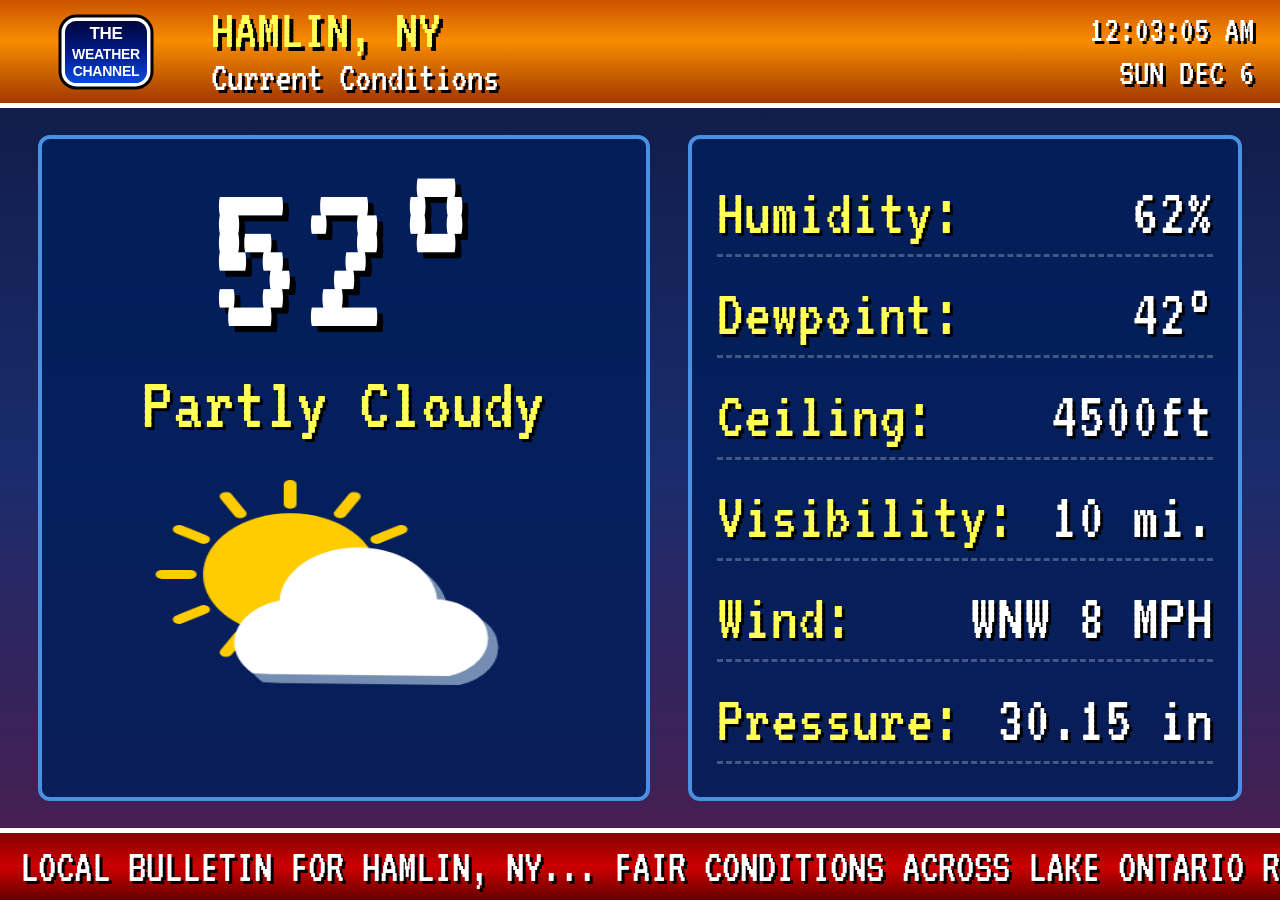
==== weather-channel-retro/index.html @ 28e31a49 "renamed weather channel page to index.html" ====
<!DOCTYPE html>
<html lang="en">
<head>
    <meta charset="UTF-8">
    <meta name="viewport" content="width=device-width, initial-scale=1.0">
    <title>The Llama Weather - 90s Weather Channel Retro Edition</title>
    <style>
        @import url('https://fonts.googleapis.com/css2?family=VT323&family=Share+Tech+Mono&display=swap');

        * {
            box-sizing: border-box;
            margin: 0;
            padding: 0;
            user-select: none;
        }

        body {
            background-color: #050505;
            color: #ffffff;
            font-family: 'Share Tech Mono', monospace;
            display: flex;
            flex-direction: column;
            justify-content: center;
            align-items: center;
            width: 100vw;
            height: 100vh;
            overflow: hidden;
        }

        /* Clean Full-Screen Display Container (CRT Scanlines Removed) */
        .crt-container {
            position: relative;
            width: 100vw;
            height: 100vh;
            background: linear-gradient(to bottom, #111, #000);
            border: none;
            border-radius: 0;
            overflow: hidden;
        }

        /* Screen Glass Base Styling */
        .crt-screen {
            width: 100%;
            height: 100%;
            display: flex;
            flex-direction: column;
            position: relative;
            background: #000428;
        }

        /* Header (Scaled Sizes for Full Screen) */
        .header {
            height: 12vh;
            min-height: 90px;
            background: linear-gradient(to bottom, #ca5400, #f88c00 40%, #a23800);
            border-bottom: 5px solid #fff;
            display: flex;
            align-items: center;
            justify-content: space-between;
            padding: 0 2vw;
            position: relative;
            z-index: 10;
        }

        /* Weather Star / Llama Logo Box (Clickable) */
        .logo-box {
            background: transparent;
            display: flex;
            align-items: center;
            justify-content: center;
            min-width: 150px;
            height: 90%;
            cursor: pointer;
            transition: transform 0.1s ease;
        }

        .logo-box:hover {
            transform: scale(1.03);
        }

        .logo-svg {
            width: 160px;
            height: 80px;
            max-height: 100%;
        }

        .header-title-box {
            display: flex;
            flex-direction: column;
            margin-left: 2vw;
            flex-grow: 1;
        }

        .location-name {
            font-family: 'VT323', monospace;
            font-size: clamp(38px, 4.5vw, 65px);
            color: #ffff55;
            text-shadow: 4px 4px #000;
            line-height: 0.9;
        }

        .page-title {
            font-family: 'VT323', monospace;
            font-size: clamp(28px, 3.2vw, 48px);
            color: #ffffff;
            text-shadow: 3px 3px #000;
        }

        .header-clock {
            text-align: right;
            font-family: 'VT323', monospace;
            font-size: clamp(26px, 3vw, 42px);
            color: #ffffff;
            text-shadow: 3px 3px #000;
            line-height: 1.1;
        }

        /* Pop-up City Search Bar (Triggered by Logo Click) */
        .location-popover {
            position: absolute;
            top: 85px;
            left: 15px;
            background: #111d4a;
            border: 3px solid #ffcc00;
            border-radius: 8px;
            padding: 10px 15px;
            display: flex;
            gap: 10px;
            z-index: 200;
            box-shadow: 0 8px 20px rgba(0,0,0,0.8);
            transform: translateY(-150%);
            opacity: 0;
            transition: transform 0.3s ease, opacity 0.3s ease;
            pointer-events: none;
        }

        .location-popover.open {
            transform: translateY(0);
            opacity: 1;
            pointer-events: auto;
        }

        .location-popover input {
            padding: 6px 12px;
            font-family: 'Share Tech Mono', monospace;
            font-size: 16px;
            background: #000;
            color: #fff;
            border: 1px solid #555;
            border-radius: 4px;
            width: 200px;
        }

        .location-popover button {
            padding: 6px 12px;
            font-family: 'Share Tech Mono', monospace;
            font-size: 14px;
            background: #2a4d8c;
            color: #fff;
            border: 1px solid #fff;
            border-radius: 4px;
            cursor: pointer;
        }

        .location-popover button:hover {
            background: #3b66b3;
        }

        /* Main Screen Body Dynamic Display Area */
        .main-display {
            flex-grow: 1;
            position: relative;
            background: linear-gradient(to bottom, #111d4a 0%, #1a2c6d 50%, #461f52 100%);
            display: flex;
            overflow: hidden;
        }

        .display-page {
            position: absolute;
            top: 0; left: 0; right: 0; bottom: 0;
            opacity: 0;
            transition: opacity 0.4s ease-in-out;
            display: flex;
            flex-direction: column;
            padding: 3vh 3vw;
            pointer-events: none;
        }

        .display-page.active {
            opacity: 1;
            pointer-events: auto;
        }

        /* --- PAGE 1: Today's Summary (50% Enlarged Fonts) --- */
        .summary-container {
            display: flex;
            gap: 3vw;
            height: 100%;
        }

        .summary-left {
            flex: 1;
            background: rgba(0, 30, 90, 0.85);
            border: 4px solid #4a90e2;
            border-radius: 12px;
            padding: 20px;
            display: flex;
            flex-direction: column;
            align-items: center;
            justify-content: center;
        }

        .temp-large {
            font-family: 'VT323', monospace;
            font-size: clamp(150px, 18vw, 270px);
            color: #ffffff;
            text-shadow: 6px 6px #000;
            line-height: 0.85;
        }

        .condition-text {
            font-family: 'VT323', monospace;
            font-size: clamp(54px, 6vw, 84px);
            color: #ffff55;
            text-shadow: 3px 3px #000;
            margin: 10px 0;
            text-align: center;
        }

        .summary-right {
            flex: 1.2;
            background: rgba(0, 30, 90, 0.85);
            border: 4px solid #4a90e2;
            border-radius: 12px;
            padding: 25px;
            display: flex;
            flex-direction: column;
            justify-content: space-around;
        }

        .obs-row {
            display: flex;
            justify-content: space-between;
            font-family: 'VT323', monospace;
            font-size: clamp(45px, 5.2vw, 75px);
            border-bottom: 3px dashed rgba(255,255,255,0.25);
            padding: 8px 0;
        }

        .obs-label { color: #ffff55; text-shadow: 3px 3px #000; }
        .obs-val { color: #ffffff; text-shadow: 3px 3px #000; }

        /* --- PAGE 2: 3-Day Forecast --- */
        .forecast-grid {
            display: grid;
            grid-template-columns: repeat(3, 1fr);
            gap: 2vw;
            height: 100%;
        }

        .forecast-card {
            background: linear-gradient(to bottom, #102a71, #1b4fb3);
            border: 4px solid #5a99ff;
            border-radius: 10px;
            padding: 20px 15px;
            display: flex;
            flex-direction: column;
            align-items: center;
            justify-content: space-between;
            box-shadow: 6px 6px 0px #000;
        }

        .forecast-day {
            font-family: 'VT323', monospace;
            font-size: clamp(40px, 4.5vw, 65px);
            color: #ffff55;
            text-shadow: 3px 3px #000;
        }

        .forecast-cond {
            font-family: 'VT323', monospace;
            font-size: clamp(28px, 3vw, 44px);
            color: #ffffff;
            text-shadow: 3px 3px #000;
            text-align: center;
            min-height: 60px;
            display: flex;
            align-items: center;
        }

        .forecast-hi-lo {
            display: flex;
            gap: 2vw;
            font-family: 'VT323', monospace;
            font-size: clamp(34px, 3.8vw, 56px);
            text-shadow: 3px 3px #000;
        }

        .lo-val { color: #55ffff; }
        .hi-val { color: #ff5555; }

        /* --- PAGE 3: Regional Temps List --- */
        .regional-table {
            width: 100%;
            height: 100%;
            background: rgba(10, 25, 70, 0.9);
            border: 4px solid #3c70d3;
            border-radius: 10px;
            padding: 20px;
            display: flex;
            flex-direction: column;
        }

        .table-header {
            display: grid;
            grid-template-columns: 2.2fr 1.8fr 1fr;
            font-family: 'VT323', monospace;
            font-size: clamp(38px, 4.5vw, 62px);
            color: #55ffff;
            border-bottom: 4px solid #3c70d3;
            padding-bottom: 8px;
            margin-bottom: 12px;
        }

        .table-header span:last-child {
            text-align: right;
        }

        .table-row {
            display: grid;
            grid-template-columns: 2.2fr 1.8fr 1fr;
            font-family: 'VT323', monospace;
            font-size: clamp(36px, 4.1vw, 55px);
            color: #ffffff;
            padding: 8px 0;
            border-bottom: 1px solid rgba(255,255,255,0.15);
            align-items: center;
        }

        .table-row span:last-child {
            text-align: right;
        }

        .table-row:nth-child(even) {
            background: rgba(255, 255, 255, 0.05);
        }

        /* --- PAGE 4: Sun & Moon Almanac --- */
        .almanac-container {
            display: flex;
            flex-direction: column;
            gap: 3vh;
            height: 100%;
        }

        .sun-box {
            background: rgba(0, 30, 80, 0.85);
            border: 4px solid #4a90e2;
            border-radius: 10px;
            padding: 20px;
            display: grid;
            grid-template-columns: 1fr 1fr 1fr;
            gap: 15px;
            font-family: 'VT323', monospace;
            font-size: clamp(30px, 3.5vw, 48px);
        }

        .sun-col {
            display: flex;
            flex-direction: column;
            align-items: center;
            justify-content: center;
        }

        .sun-title { color: #ffff55; font-size: clamp(34px, 4vw, 54px); margin-bottom: 8px; }
        .sun-val { color: #ffffff; }

        .moon-box {
            background: rgba(40, 40, 50, 0.9);
            border: 4px solid #888;
            border-radius: 10px;
            padding: 20px;
            flex-grow: 1;
            display: flex;
            flex-direction: column;
            align-items: center;
            justify-content: space-around;
        }

        .moon-header {
            font-family: 'VT323', monospace;
            font-size: clamp(34px, 4vw, 54px);
            color: #ffff55;
            margin-bottom: 10px;
            text-shadow: 3px 3px #000;
        }

        .moon-phases {
            display: flex;
            justify-content: space-around;
            width: 100%;
            margin-top: 10px;
        }

        .moon-item {
            display: flex;
            flex-direction: column;
            align-items: center;
            font-family: 'VT323', monospace;
            font-size: clamp(26px, 3vw, 42px);
        }

        .moon-icon {
            width: clamp(70px, 8vw, 110px);
            height: clamp(70px, 8vw, 110px);
            border-radius: 50%;
            background: #000;
            border: 3px solid #ccc;
            margin: 15px 0;
            position: relative;
            overflow: hidden;
            box-shadow: 0 0 15px rgba(255,255,255,0.25);
        }

        .moon-icon.last { background: linear-gradient(90deg, #fff 50%, #000 50%); }
        .moon-icon.new { background: #111; }
        .moon-icon.first { background: linear-gradient(90deg, #000 50%, #fff 50%); }
        .moon-icon.full { background: #fff; box-shadow: 0 0 20px #fff; }

        /* Ticker Bottom Bar */
        .ticker-bar {
            height: 8vh;
            min-height: 60px;
            background: linear-gradient(to bottom, #880000, #cc0000 50%, #660000);
            border-top: 5px solid #fff;
            display: flex;
            align-items: center;
            padding: 0 20px;
            position: relative;
            overflow: hidden;
            z-index: 10;
        }

        .ticker-text {
            font-family: 'VT323', monospace;
            font-size: clamp(30px, 3.6vw, 52px);
            color: #ffffff;
            text-shadow: 3px 3px #000;
            white-space: nowrap;
            animation: ticker 24s linear infinite;
        }

        @keyframes ticker {
            0% { transform: translateX(100%); }
            100% { transform: translateX(-100%); }
        }

        /* Canvas Weather Animated Graphics (100% Larger Sizes) */
        .weather-canvas-large {
            width: clamp(400px, 44vw, 640px);
            height: clamp(320px, 36vh, 520px);
        }

        .weather-canvas-forecast {
            width: clamp(320px, 36vw, 500px);
            height: clamp(260px, 28vh, 400px);
        }
    </style>
</head>
<body>

    <div class="crt-container">
        <div class="crt-screen">
            <!-- Header -->
            <div class="header">
                <!-- Recreated Classic Weather Channel Style Logo SVG -->
                <div class="logo-box" id="btnLogo" title="Click to Change Location">
                    <svg class="logo-svg" viewBox="0 0 200 160" xmlns="http://www.w3.org/2000/svg">
                        <rect x="5" y="5" width="190" height="150" rx="36" ry="36" fill="#000000"/>
                        <rect x="11" y="11" width="178" height="138" rx="30" ry="30" fill="#ffffff"/>
                        <rect x="18" y="18" width="164" height="124" rx="23" ry="23" fill="url(#twcGradient)"/>
                        <defs>
                            <linearGradient id="twcGradient" x1="0%" y1="0%" x2="0%" y2="100%">
                                <stop offset="0%" stop-color="#000638"/>
                                <stop offset="50%" stop-color="#001a88"/>
                                <stop offset="100%" stop-color="#054bdf"/>
                            </linearGradient>
                        </defs>
                        <text x="100" y="54" font-family="'Arial Black', 'Impact', sans-serif" font-weight="900" font-size="34" fill="#ffffff" text-anchor="middle" letter-spacing="-0.5">THE</text>
                        <text x="100" y="93" font-family="'Arial Black', 'Impact', sans-serif" font-weight="900" font-size="28" fill="#ffffff" text-anchor="middle" letter-spacing="-0.5">WEATHER</text>
                        <text x="100" y="128" font-family="'Arial Black', 'Impact', sans-serif" font-weight="900" font-size="28" fill="#ffffff" text-anchor="middle" letter-spacing="-0.5">CHANNEL</text>
                    </svg>
                </div>

                <div class="header-title-box">
                    <div class="location-name" id="hdrLocation">HAMLIN, NY</div>
                    <div class="page-title" id="hdrPageTitle">Current Conditions</div>
                </div>
                <div class="header-clock" id="hdrClock">
                    12:58:30 PM<br>WED JUN 25
                </div>
            </div>

            <!-- Pop-over location change UI accessible via logo click -->
            <div class="location-popover" id="locationPopover">
                <input type="text" id="cityInput" placeholder="Enter City (e.g. Hamlin, NY)" value="Hamlin, NY">
                <button id="btnSearch">GO</button>
                <button id="btnGeo">Detect GPS</button>
            </div>

            <!-- Main Display Area -->
            <div class="main-display">

                <!-- Page 1: Today's Summary -->
                <div class="display-page active" id="page-summary">
                    <div class="summary-container">
                        <div class="summary-left">
                            <div class="temp-large" id="sumTemp">84°</div>
                            <div class="condition-text" id="sumCond">Partly Cloudy</div>
                            <canvas class="weather-canvas-large" id="canvas-summary" width="440" height="360"></canvas>
                        </div>
                        <div class="summary-right">
                            <div class="obs-row"><span class="obs-label">Humidity:</span><span class="obs-val" id="sumHumidity">58%</span></div>
                            <div class="obs-row"><span class="obs-label">Dewpoint:</span><span class="obs-val" id="sumDew">68°</span></div>
                            <div class="obs-row"><span class="obs-label">Ceiling:</span><span class="obs-val" id="sumCeiling">3600ft</span></div>
                            <div class="obs-row"><span class="obs-label">Visibility:</span><span class="obs-val" id="sumVis">10 mi.</span></div>
                            <div class="obs-row"><span class="obs-label">Wind:</span><span class="obs-val" id="sumWind">WNW 3 mph</span></div>
                            <div class="obs-row"><span class="obs-label">Pressure:</span><span class="obs-val" id="sumPress">30.25 in</span></div>
                        </div>
                    </div>
                </div>

                <!-- Page 2: 3-Day Forecast -->
                <div class="display-page" id="page-forecast">
                    <div class="forecast-grid">
                        <div class="forecast-card">
                            <div class="forecast-day" id="day1-name">FRI</div>
                            <canvas class="weather-canvas-forecast" id="canvas-day1" width="360" height="280"></canvas>
                            <div class="forecast-cond" id="day1-cond">Scattered T'Storms</div>
                            <div class="forecast-hi-lo">
                                <div>LO <span class="lo-val" id="day1-lo">75</span></div>
                                <div>HI <span class="hi-val" id="day1-hi">91</span></div>
                            </div>
                        </div>
                        <div class="forecast-card">
                            <div class="forecast-day" id="day2-name">SAT</div>
                            <canvas class="weather-canvas-forecast" id="canvas-day2" width="360" height="280"></canvas>
                            <div class="forecast-cond" id="day2-cond">Isolated T'Storms</div>
                            <div class="forecast-hi-lo">
                                <div>LO <span class="lo-val" id="day2-lo">75</span></div>
                                <div>HI <span class="hi-val" id="day2-hi">91</span></div>
                            </div>
                        </div>
                        <div class="forecast-card">
                            <div class="forecast-day" id="day3-name">SUN</div>
                            <canvas class="weather-canvas-forecast" id="canvas-day3" width="360" height="280"></canvas>
                            <div class="forecast-cond" id="day3-cond">Mostly Sunny</div>
                            <div class="forecast-hi-lo">
                                <div>LO <span class="lo-val" id="day3-lo">73</span></div>
                                <div>HI <span class="hi-val" id="day3-hi">89</span></div>
                            </div>
                        </div>
                    </div>
                </div>

                <!-- Page 3: Regional Temps List -->
                <div class="display-page" id="page-reg-list">
                    <div class="regional-table">
                        <div class="table-header">
                            <span>CITY</span>
                            <span>WEATHER</span>
                            <span>°F</span>
                        </div>
                        <div id="regionalListRows">
                            <!-- Populated dynamically -->
                        </div>
                    </div>
                </div>

                <!-- Page 4: Sun & Moon Info -->
                <div class="display-page" id="page-almanac">
                    <div class="almanac-container">
                        <div class="sun-box">
                            <div class="sun-col">
                                <span class="sun-title">Sun</span>
                                <span class="sun-val">Sunrise:</span>
                                <span class="sun-val">Sunset:</span>
                            </div>
                            <div class="sun-col">
                                <span class="sun-title">Today</span>
                                <span class="sun-val" id="sunRiseToday">6:36 AM</span>
                                <span class="sun-val" id="sunSetToday">7:22 PM</span>
                            </div>
                            <div class="sun-col">
                                <span class="sun-title">Tomorrow</span>
                                <span class="sun-val" id="sunRiseTom">6:34 AM</span>
                                <span class="sun-val" id="sunSetTom">7:24 PM</span>
                            </div>
                        </div>
                        <div class="moon-box">
                            <div class="moon-header">Moon Data</div>
                            <div class="moon-phases">
                                <div class="moon-item">
                                    <span>Last</span>
                                    <div class="moon-icon last"></div>
                                    <span id="moonLastDate">Apr 10</span>
                                </div>
                                <div class="moon-item">
                                    <span>New</span>
                                    <div class="moon-icon new"></div>
                                    <span id="moonNewDate">Apr 17</span>
                                </div>
                                <div class="moon-item">
                                    <span>First</span>
                                    <div class="moon-icon first"></div>
                                    <span id="moonFirstDate">Apr 23</span>
                                </div>
                                <div class="moon-item">
                                    <span>Full</span>
                                    <div class="moon-icon full"></div>
                                    <span id="moonFullDate">May 1</span>
                                </div>
                            </div>
                        </div>
                    </div>
                </div>

            </div>

            <!-- Ticker (Red Header Box Removed) -->
            <div class="ticker-bar">
                <div class="ticker-text" id="tickerMsg">
                    FETCHING LATEST LOCAL ALERTS AND REGIONAL CONDITIONS...
                </div>
            </div>
        </div>
    </div>

    <script>
        // Data State
        let weatherData = null;
        let currentPageIndex = 0;
        let cycleInterval = null;

        const pages = [
            { id: 'page-summary', title: 'Current Conditions' },
            { id: 'page-forecast', title: 'Extended Forecast' },
            { id: 'page-reg-list', title: 'Regional Observations' },
            { id: 'page-almanac', title: 'Almanac & Moon Data' }
        ];

        // Default Hamlin, NY Fallback
        const demoData = {
            city: "HAMLIN, NY",
            temp: 52,
            condition: "Partly Cloudy",
            humidity: "62%",
            dewpoint: "42°",
            ceiling: "4500ft",
            visibility: "10 mi.",
            wind: "WNW 8 MPH",
            pressure: "30.15",
            sunrise: "6:48 AM",
            sunset: "5:02 PM",
            alertText: "LOCAL BULLETIN FOR HAMLIN, NY... FAIR CONDITIONS ACROSS LAKE ONTARIO REGION TODAY... NO ACTIVE WEATHER ADVISORIES ISSUED...",
            forecast: [
                { day: "MON", cond: "Partly Cloudy", lo: 42, hi: 55, code: "sun-cloud" },
                { day: "TUE", cond: "Showers", lo: 40, hi: 50, code: "rain" },
                { day: "WED", cond: "Mostly Sunny", lo: 38, hi: 52, code: "sun" }
            ],
            regional: [
                { name: "HAMLIN, NY", cond: "P CLOUDY", temp: 52 },
                { name: "ROCHESTER, NY", cond: "P CLOUDY", temp: 53 },
                { name: "BUFFALO, NY", cond: "P CLOUDY", temp: 51 },
                { name: "SYRACUSE, NY", cond: "CLEAR", temp: 49 },
                { name: "ALBANY, NY", cond: "CLEAR", temp: 48 },
                { name: "BINGHAMTON, NY", cond: "P CLOUDY", temp: 46 },
                { name: "TORONTO, ON", cond: "M CLOUDY", temp: 50 }
            ],
            mapCities: [
                { name: "Hamlin", temp: 52, x: 0.70, y: 0.30 },
                { name: "Rochester", temp: 53, x: 0.74, y: 0.33 },
                { name: "Buffalo", temp: 51, x: 0.67, y: 0.35 },
                { name: "Syracuse", temp: 49, x: 0.79, y: 0.34 },
                { name: "Albany", temp: 48, x: 0.85, y: 0.38 },
                { name: "Erie", temp: 50, x: 0.62, y: 0.39 }
            ]
        };

        // Real Weather Fetcher via Open-Meteo & Nominatim
        async function fetchWeather(lat, lon, cityName) {
            try {
                const res = await fetch(`https://api.open-meteo.com/v1/forecast?latitude=${lat}&longitude=${lon}&current_weather=true&daily=temperature_2m_max,temperature_2m_min,weathercode,sunrise,sunset&hourly=relativehumidity_2m,dewpoint_2m,surface_pressure,visibility&timezone=auto`);
                const data = await res.json();
                
                const current = data.current_weather;
                const daily = data.daily;
                
                const days = ["SUN", "MON", "TUE", "WED", "THU", "FRI", "SAT"];
                const todayIdx = new Date().getDay();

                let alertText = `LOCAL FORECAST FOR ${cityName.toUpperCase()}... CONDITIONS CURRENTLY ${decodeWeatherCode(current.weathercode).toUpperCase()} WITH TEMPERATURE OF ${Math.round((current.temperature * 9/5) + 32)} DEGREES... NO SEVERE WEATHER WARNINGS IN EFFECT...`;

                try {
                    const alertRes = await fetch(`https://api.weather.gov/alerts/active?point=${lat.toFixed(4)},${lon.toFixed(4)}`);
                    if (alertRes.ok) {
                        const alertData = await alertRes.json();
                        if (alertData.features && alertData.features.length > 0) {
                            const mainAlert = alertData.features[0].properties;
                            alertText = `*** ${(mainAlert.event || "WEATHER ALERT").toUpperCase()} *** ${mainAlert.headline || mainAlert.description || ''}`.toUpperCase();
                        }
                    }
                } catch(err) {
                    console.log("No NWS alert endpoint reachable.");
                }

                weatherData = {
                    city: cityName.toUpperCase(),
                    temp: Math.round((current.temperature * 9/5) + 32),
                    condition: decodeWeatherCode(current.weathercode),
                    humidity: Math.round(data.hourly.relativehumidity_2m[0]) + "%",
                    dewpoint: Math.round((data.hourly.dewpoint_2m[0] * 9/5) + 32) + "°",
                    ceiling: "3500ft",
                    visibility: Math.round(data.hourly.visibility[0] / 1609.34) + " mi.",
                    wind: `${getWindDirection(current.winddirection)} ${Math.round(current.windspeed * 0.621371)} MPH`,
                    pressure: (data.hourly.surface_pressure[0] * 0.02953).toFixed(2),
                    sunrise: formatTime(daily.sunrise[0]),
                    sunset: formatTime(daily.sunset[0]),
                    alertText: alertText,
                    forecast: [
                        {
                            day: days[(todayIdx + 1) % 7],
                            cond: decodeWeatherCode(daily.weathercode[1]),
                            lo: Math.round((daily.temperature_2m_min[1] * 9/5) + 32),
                            hi: Math.round((daily.temperature_2m_max[1] * 9/5) + 32)
                        },
                        {
                            day: days[(todayIdx + 2) % 7],
                            cond: decodeWeatherCode(daily.weathercode[2]),
                            lo: Math.round((daily.temperature_2m_min[2] * 9/5) + 32),
                            hi: Math.round((daily.temperature_2m_max[2] * 9/5) + 32)
                        },
                        {
                            day: days[(todayIdx + 3) % 7],
                            cond: decodeWeatherCode(daily.weathercode[3]),
                            lo: Math.round((daily.temperature_2m_min[3] * 9/5) + 32),
                            hi: Math.round((daily.temperature_2m_max[3] * 9/5) + 32)
                        }
                    ],
                    regional: demoData.regional,
                    mapCities: demoData.mapCities
                };
                updateUI();
            } catch (e) {
                console.warn("Weather API failed, defaulting to demo data", e);
                weatherData = demoData;
                weatherData.city = cityName.toUpperCase();
                updateUI();
            }
        }

        async function geocodeAndFetch(city) {
            try {
                const res = await fetch(`https://nominatim.openstreetmap.org/search?format=json&q=${encodeURIComponent(city)}`);
                const results = await res.json();
                if (results.length > 0) {
                    const place = results[0];
                    const parts = place.display_name.split(',');
                    const name = parts[0] + ", " + (parts[2] || parts[1] || "").trim();
                    fetchWeather(place.lat, place.lon, name);
                } else {
                    fetchWeather(43.3242, -77.9250, "Hamlin, NY");
                }
            } catch (e) {
                fetchWeather(43.3242, -77.9250, "Hamlin, NY");
            }
        }

        function decodeWeatherCode(code) {
            if (code === 0) return "Clear";
            if (code <= 3) return "Partly Cloudy";
            if (code <= 48) return "Foggy";
            if (code <= 67) return "Rainy";
            if (code <= 77) return "Snowy";
            if (code <= 99) return "Thunderstorms";
            return "Fair";
        }

        function getWindDirection(deg) {
            const dirs = ['N', 'NNE', 'NE', 'ENE', 'E', 'ESE', 'SE', 'SSE', 'S', 'SSW', 'SW', 'WSW', 'W', 'WNW', 'NW', 'NNW'];
            return dirs[Math.round(deg / 22.5) % 16];
        }

        function formatTime(isoStr) {
            if (!isoStr) return "6:48 AM";
            const date = new Date(isoStr);
            return date.toLocaleTimeString([], { hour: '2-digit', minute: '2-digit' });
        }

        // Clock Update
        function updateClock() {
            const now = new Date();
            const days = ["SUN", "MON", "TUE", "WED", "THU", "FRI", "SAT"];
            const months = ["JAN", "FEB", "MAR", "APR", "MAY", "JUN", "JUL", "AUG", "SEP", "OCT", "NOV", "DEC"];
            
            const timeStr = now.toLocaleTimeString([], { hour: '2-digit', minute: '2-digit', second: '2-digit' });
            const dateStr = `${days[now.getDay()]} ${months[now.getMonth()]} ${now.getDate()}`;
            
            document.getElementById('hdrClock').innerHTML = `${timeStr}<br>${dateStr}`;
        }
        setInterval(updateClock, 1000);
        updateClock();

        // UI Renderer
        function updateUI() {
            if (!weatherData) weatherData = demoData;

            document.getElementById('hdrLocation').innerText = weatherData.city;
            document.getElementById('sumTemp').innerText = weatherData.temp + "°";
            document.getElementById('sumCond').innerText = weatherData.condition;
            document.getElementById('sumHumidity').innerText = weatherData.humidity;
            document.getElementById('sumDew').innerText = weatherData.dewpoint;
            document.getElementById('sumCeiling').innerText = weatherData.ceiling;
            document.getElementById('sumVis').innerText = weatherData.visibility;
            document.getElementById('sumWind').innerText = weatherData.wind;
            document.getElementById('sumPress').innerText = weatherData.pressure + " in";

            document.getElementById('sunRiseToday').innerText = weatherData.sunrise;
            document.getElementById('sunSetToday').innerText = weatherData.sunset;

            document.getElementById('tickerMsg').innerText = weatherData.alertText || "LOCAL WEATHER STAR 4000 REPORTING...";

            // Render 3-Day Forecast
            for(let i=0; i<3; i++) {
                const fc = weatherData.forecast[i];
                document.getElementById(`day${i+1}-name`).innerText = fc.day;
                document.getElementById(`day${i+1}-cond`).innerText = fc.cond;
                document.getElementById(`day${i+1}-lo`).innerText = fc.lo;
                document.getElementById(`day${i+1}-hi`).innerText = fc.hi;
                drawRetroIcon(`canvas-day${i+1}`, fc.cond);
            }
            drawRetroIcon('canvas-summary', weatherData.condition);

            // Render Aligned Regional List
            const listEl = document.getElementById('regionalListRows');
            listEl.innerHTML = '';
            weatherData.regional.forEach(item => {
                const row = document.createElement('div');
                row.className = 'table-row';
                row.innerHTML = `<span>${item.name}</span><span>${item.cond}</span><span>${item.temp}</span>`;
                listEl.appendChild(row);
            });
        }

        // Dynamic Moon Phase Dates Calculation
        function updateMoonPhases() {
            const months = ["Jan", "Feb", "Mar", "Apr", "May", "Jun", "Jul", "Aug", "Sep", "Oct", "Nov", "Dec"];
            const now = new Date();
            const synodicMonth = 29.53058770576; // Days per lunar month
            
            // Known New Moon reference: Jan 11, 2024, 11:57 UTC
            const refNewMoon = new Date(Date.UTC(2024, 0, 11, 11, 57));
            const daysSinceRef = (now.getTime() - refNewMoon.getTime()) / (1000 * 60 * 60 * 24);
            const currentCycleProgress = (daysSinceRef % synodicMonth) / synodicMonth;

            // Approximate offset days for primary phases relative to current moment
            const phases = [
                { id: 'moonLastDate', targetFraction: 0.75 },
                { id: 'moonNewDate', targetFraction: 0.0 },
                { id: 'moonFirstDate', targetFraction: 0.25 },
                { id: 'moonFullDate', targetFraction: 0.5 }
            ];

            phases.forEach(p => {
                let diffFrac = p.targetFraction - currentCycleProgress;
                if (diffFrac < -0.5) diffFrac += 1;
                if (diffFrac > 0.5) diffFrac -= 1;
                
                const phaseDate = new Date(now.getTime() + diffFrac * synodicMonth * 24 * 60 * 60 * 1000);
                const dateStr = `${months[phaseDate.getMonth()]} ${phaseDate.getDate()}`;
                const el = document.getElementById(p.id);
                if (el) el.innerText = dateStr;
            });
        }

        // Clean 90s Weather Star 4000 Styled Graphics Renderer (No Outlines, Double Size)
        function drawRetroIcon(canvasId, cond) {
            const canvas = document.getElementById(canvasId);
            if (!canvas) return;
            const ctx = canvas.getContext('2d');
            ctx.clearRect(0, 0, canvas.width, canvas.height);

            const cLower = cond.toLowerCase();
            const isStorm = cLower.includes('storm') || cLower.includes('t\'storm');
            const isRain = cLower.includes('rain') || cLower.includes('shower');
            const isCloudy = cLower.includes('cloud') || isStorm || isRain;
            const isSunny = cLower.includes('sun') || cLower.includes('clear') || cLower.includes('fair') || isCloudy;

            const cx = canvas.width / 2;
            const cy = canvas.height / 2 - 10;
            const sunRadius = canvasId === 'canvas-summary' ? 68 : 52;

            // 1. Render Sun Graphic (Filled disc + line rays, no black outlines)
            if (isSunny) {
                const sunX = isCloudy ? cx - (canvasId === 'canvas-summary' ? 42 : 32) : cx;
                const sunY = isCloudy ? cy - (canvasId === 'canvas-summary' ? 34 : 26) : cy;

                // Radiant Sun Line Rays
                ctx.strokeStyle = '#ffcc00';
                ctx.lineWidth = canvasId === 'canvas-summary' ? 10 : 8;
                ctx.lineCap = 'round';
                const rayInner = sunRadius + (canvasId === 'canvas-summary' ? 10 : 8);
                const rayOuter = rayInner + (canvasId === 'canvas-summary' ? 22 : 16);

                for (let i = 0; i < 12; i++) {
                    const angle = (i * Math.PI) / 6;
                    ctx.beginPath();
                    ctx.moveTo(
                        sunX + Math.cos(angle) * rayInner,
                        sunY + Math.sin(angle) * rayInner
                    );
                    ctx.lineTo(
                        sunX + Math.cos(angle) * rayOuter,
                        sunY + Math.sin(angle) * rayOuter
                    );
                    ctx.stroke();
                }

                // Sun Core Disc
                ctx.fillStyle = '#ffcc00';
                ctx.beginPath();
                ctx.arc(sunX, sunY, sunRadius, 0, Math.PI * 2);
                ctx.fill();
            }

            // 2. Render Seamless Retro Puffy Clouds (Filled layers without inner/outer strokes)
            if (isCloudy) {
                const cloudX = isSunny ? cx + 20 : cx;
                const cloudY = isSunny ? cy + 24 : cy;
                const scale = canvasId === 'canvas-summary' ? 2.2 : 1.7;

                const traceUnifiedCloudPath = () => {
                    ctx.beginPath();
                    ctx.arc(cloudX - 26 * scale, cloudY + 8 * scale, 22 * scale, Math.PI * 0.75, Math.PI * 1.6);
                    ctx.arc(cloudX - 4 * scale, cloudY - 12 * scale, 28 * scale, Math.PI * 0.95, Math.PI * 0.1);
                    ctx.arc(cloudX + 22 * scale, cloudY + 6 * scale, 20 * scale, Math.PI * 1.3, Math.PI * 0.4);
                    ctx.lineTo(cloudX - 35 * scale, cloudY + 24 * scale);
                    ctx.closePath();
                };

                // Shadow Back Layer
                ctx.save();
                ctx.translate(8, 10);
                ctx.fillStyle = '#758db2';
                traceUnifiedCloudPath();
                ctx.fill();
                ctx.restore();

                // Main White Front Layer
                ctx.fillStyle = '#ffffff';
                traceUnifiedCloudPath();
                ctx.fill();
            }

            // 3. Render 90s Jagged Thunderstorm Lightning Bolt
            if (isStorm) {
                ctx.fillStyle = '#ffff00';
                ctx.beginPath();
                ctx.moveTo(cx + 4, cy + 36);
                ctx.lineTo(cx - 20, cy + 72);
                ctx.lineTo(cx - 4, cy + 72);
                ctx.lineTo(cx - 28, cy + 112);
                ctx.lineTo(cx + 16, cy + 64);
                ctx.lineTo(cx, cy + 64);
                ctx.closePath();
                ctx.fill();
            }

            // 4. Render Rain Drops
            if (isRain && !isStorm) {
                ctx.strokeStyle = '#55ffff';
                ctx.lineWidth = 8;
                ctx.lineCap = 'round';
                for (let i = -1; i <= 1; i++) {
                    ctx.beginPath();
                    ctx.moveTo(cx + (i * 40), cy + 60);
                    ctx.lineTo(cx + (i * 40) - 16, cy + 92);
                    ctx.stroke();
                }
            }
        }

        // Page Carousel Navigation
        function showPage(index) {
            pages.forEach((p, idx) => {
                const pageEl = document.getElementById(p.id);
                if (idx === index) {
                    pageEl.classList.add('active');
                    document.getElementById('hdrPageTitle').innerText = p.title;
                } else {
                    pageEl.classList.remove('active');
                }
            });
        }

        function nextPage() {
            currentPageIndex = (currentPageIndex + 1) % pages.length;
            showPage(currentPageIndex);
        }

        function resetCycleTimer() {
            if (cycleInterval) clearInterval(cycleInterval);
            cycleInterval = setInterval(nextPage, 15000);
        }

        function startCycle() {
            resetCycleTimer();
        }

        // Click Anywhere on Screen to Advance Page
        document.querySelector('.crt-screen').addEventListener('click', (evt) => {
            // Ignore clicks if user clicked inside the location popover or logo button
            if (evt.target.closest('#locationPopover') || evt.target.closest('#btnLogo')) {
                return;
            }
            nextPage();
            resetCycleTimer();
        });

        // Logo click pop-over listener
        document.getElementById('btnLogo').addEventListener('click', (e) => {
            e.stopPropagation();
            const popover = document.getElementById('locationPopover');
            popover.classList.toggle('open');
        });

        document.getElementById('btnSearch').addEventListener('click', () => {
            const city = document.getElementById('cityInput').value;
            if (city) {
                geocodeAndFetch(city);
                document.getElementById('locationPopover').classList.remove('open');
            }
        });

        document.getElementById('btnGeo').addEventListener('click', () => {
            if (navigator.geolocation) {
                navigator.geolocation.getCurrentPosition(
                    pos => {
                        fetchWeather(pos.coords.latitude, pos.coords.longitude, "Local Weather");
                        document.getElementById('locationPopover').classList.remove('open');
                    },
                    err => geocodeAndFetch("Hamlin, NY")
                );
            }
        });

        // Initialize moon data & load initial weather for Hamlin, NY
        updateMoonPhases();
        geocodeAndFetch("Hamlin, NY");
        startCycle();
    </script>
</body>
</html>
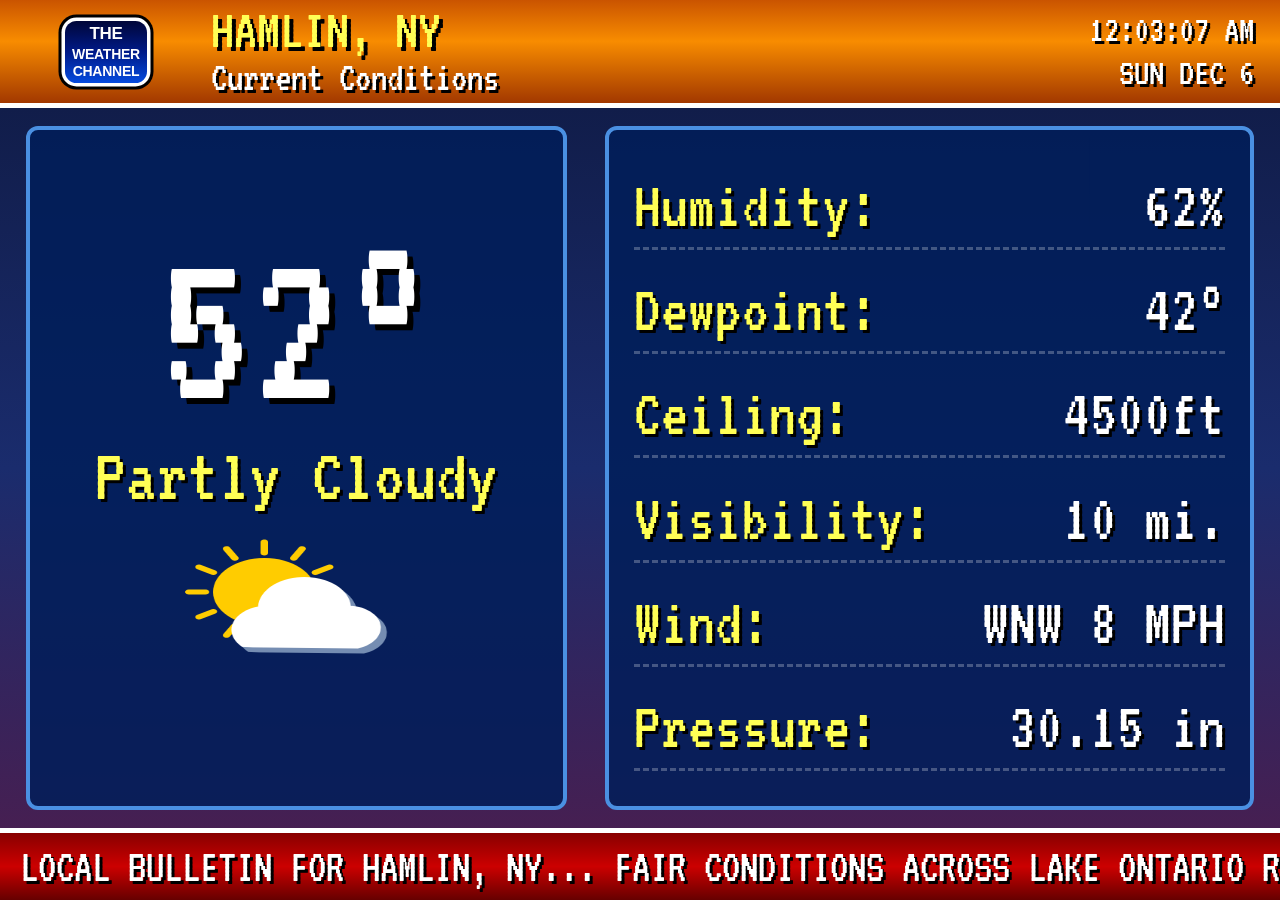
==== commit a1de9ecb: "fixed sizing" ====
--- a/weather-channel-retro/index.html
+++ b/weather-channel-retro/index.html
@@ -182,8 +182,247 @@
             transition: opacity 0.4s ease-in-out;
             display: flex;
             flex-direction: column;
-            padding: 3vh 3vw;
+            padding: 2vh 2vw;
             pointer-events: none;
+        }
+
+        .display-page.active {
+            opacity: 1;
+            pointer-events: auto;
+        }
+
+        /* --- PAGE 1: Today's Summary --- */
+        .summary-container {
+            display: flex;
+            gap: 2vw;
+            height: 100%;
+        }
+
+        .summary-left {
+            flex: 1;
+            background: rgba(0, 30, 90, 0.85);
+            border: 4px solid #4a90e2;
+            border-radius: 12px;
+            padding: 15px;
+            display: flex;
+            flex-direction: column;
+            align-items: center;
+            justify-content: center;
+        }
+
+        .temp-large {
+            font-family: 'VT323', monospace;
+            font-size: clamp(70px, 9.5vw, 130px);
+            color: #ffffff;
+            text-shadow: 5px 5px #000;
+            line-height: 0.9;
+        }
+
+        .condition-text {
+            font-family: 'VT323', monospace;
+            font-size: clamp(32px, 3.8vw, 54px);
+            color: #ffff55;
+            text-shadow: 3px 3px #000;
+            margin: 6px 0;
+            text-align: center;
+        }
+
+        .summary-right {
+            flex: 1.2;
+            background: rgba(0, 30, 90, 0.85);
+            border: 4px solid #4a90e2;
+            border-radius: 12px;
+            padding: 15px 25px;
+            display: flex;
+            flex-direction: column;
+            justify-content: space-around;
+        }
+
+        .obs-row {
+            display: flex;
+            justify-content: space-between;
+            font-family: 'VT323', monospace;
+            font-size: clamp(30px, 3.6vw, 48px);
+            border-bottom: 2px dashed rgba(255,255,255,0.25);
+            padding: 4px 0;
+        }
+
+        .obs-label { color: #ffff55; text-shadow: 2px 2px #000; }
+        .obs-val { color: #ffffff; text-shadow: 2px 2px #000; }
+
+        /* --- PAGE 2: 3-Day Forecast --- */
+        .forecast-grid {
+            display: grid;
+            grid-template-columns: repeat(3, minmax(0, 1fr));
+            gap: 1.5vw;
+            height: 100%;
+            width: 100%;
+        }
+
+        .forecast-card {
+            background: linear-gradient(to bottom, #102a71, #1b4fb3);
+            border: 4px solid #5a99ff;
+            border-radius: 10px;
+            padding: 15px 10px;
+            display: flex;
+            flex-direction: column;
+            align-items: center;
+            justify-content: space-between;
+            box-shadow: 4px 4px 0px #000;
+            min-width: 0;
+            overflow: hidden;
+        }
+
+        .forecast-day {
+            font-family: 'VT323', monospace;
+            font-size: clamp(32px, 3.5vw, 50px);
+            color: #ffff55;
+            text-shadow: 3px 3px #000;
+        }
+
+        .forecast-cond {
+            font-family: 'VT323', monospace;
+            font-size: clamp(22px, 2.2vw, 34px);
+            color: #ffffff;
+            text-shadow: 2px 2px #000;
+            text-align: center;
+            min-height: 48px;
+            display: flex;
+            align-items: center;
+            justify-content: center;
+        }
+
+        .forecast-hi-lo {
+            display: flex;
+            gap: 1.5vw;
+            font-family: 'VT323', monospace;
+            font-size: clamp(28px, 3vw, 44px);
+            text-shadow: 2px 2px #000;
+        }
+
+        .lo-val { color: #55ffff; }
+        .hi-val { color: #ff5555; }
+
+        /* --- PAGE 3: Regional Temps List --- */
+        .regional-table {
+            width: 100%;
+            height: 100%;
+            background: rgba(10, 25, 70, 0.9);
+            border: 4px solid #3c70d3;
+            border-radius: 10px;
+            padding: 15px 25px;
+            display: flex;
+            flex-direction: column;
+        }
+
+        .table-header {
+            display: grid;
+            grid-template-columns: 2.2fr 1.8fr 1fr;
+            font-family: 'VT323', monospace;
+            font-size: clamp(32px, 3.6vw, 50px);
+            color: #55ffff;
+            border-bottom: 3px solid #3c70d3;
+            padding-bottom: 6px;
+            margin-bottom: 8px;
+        }
+
+        .table-header span:last-child {
+            text-align: right;
+        }
+
+        .table-row {
+            display: grid;
+            grid-template-columns: 2.2fr 1.8fr 1fr;
+            font-family: 'VT323', monospace;
+            font-size: clamp(28px, 3.1vw, 44px);
+            color: #ffffff;
+            padding: 6px 0;
+            border-bottom: 1px solid rgba(255,255,255,0.15);
+            align-items: center;
+        }
+
+        .table-row span:last-child {
+            text-align: right;
+        }
+
+        .table-row:nth-child(even) {
+            background: rgba(255, 255, 255, 0.05);
+        }
+
+        /* --- PAGE 4: Sun & Moon Almanac --- */
+        .almanac-container {
+            display: flex;
+            flex-direction: column;
+            gap: 2vh;
+            height: 100%;
+        }
+
+        .sun-box {
+            background: rgba(0, 30, 80, 0.85);
+            border: 4px solid #4a90e2;
+            border-radius: 10px;
+            padding: 15px 20px;
+            display: grid;
+            grid-template-columns: 1fr 1fr 1fr;
+            gap: 15px;
+            font-family: 'VT323', monospace;
+            font-size: clamp(24px, 2.8vw, 40px);
+        }
+
+        .sun-col {
+            display: flex;
+            flex-direction: column;
+            align-items: center;
+            justify-content: center;
+        }
+
+        .sun-title { color: #ffff55; font-size: clamp(28px, 3.2vw, 46px); margin-bottom: 4px; }
+        .sun-val { color: #ffffff; }
+
+        .moon-box {
+            background: rgba(40, 40, 50, 0.9);
+            border: 4px solid #888;
+            border-radius: 10px;
+            padding: 15px 20px;
+            flex-grow: 1;
+            display: flex;
+            flex-direction: column;
+            align-items: center;
+            justify-content: space-around;
+        }
+
+        .moon-header {
+            font-family: 'VT323', monospace;
+            font-size: clamp(28px, 3.2vw, 46px);
+            color: #ffff55;
+            margin-bottom: 5px;
+            text-shadow: 2px 2px #000;
+        }
+
+        .moon-phases {
+            display: flex;
+            justify-content: space-around;
+            width: 100%;
+        }
+
+        .moon-item {
+            display: flex;
+            flex-direction: column;
+            align-items: center;
+            font-family: 'VT323', monospace;
+            font-size: clamp(22px, 2.4vw, 36px);
+        }
+
+        .moon-icon {
+            width: clamp(50px, 6vw, 85px);
+            height: clamp(50px, 6vw, 85px);
+            border-radius: 50%;
+            background: #000;
+            border: 3px solid #ccc;
+            margin: 10px 0;
+            position: relative;
+            overflow: hidden;
+            box-shadow: 0 0 12px rgba(255,255,255,0.25);
         }
 
         .display-page.active {
@@ -455,15 +694,15 @@
             100% { transform: translateX(-100%); }
         }
 
-        /* Canvas Weather Animated Graphics (100% Larger Sizes) */
+        /* Canvas Weather Animated Graphics */
         .weather-canvas-large {
-            width: clamp(400px, 44vw, 640px);
-            height: clamp(320px, 36vh, 520px);
+            width: clamp(220px, 26vw, 360px);
+            height: clamp(160px, 20vh, 260px);
         }
 
         .weather-canvas-forecast {
-            width: clamp(320px, 36vw, 500px);
-            height: clamp(260px, 28vh, 400px);
+            width: clamp(180px, 20vw, 280px);
+            height: clamp(140px, 16vh, 200px);
         }
     </style>
 </head>
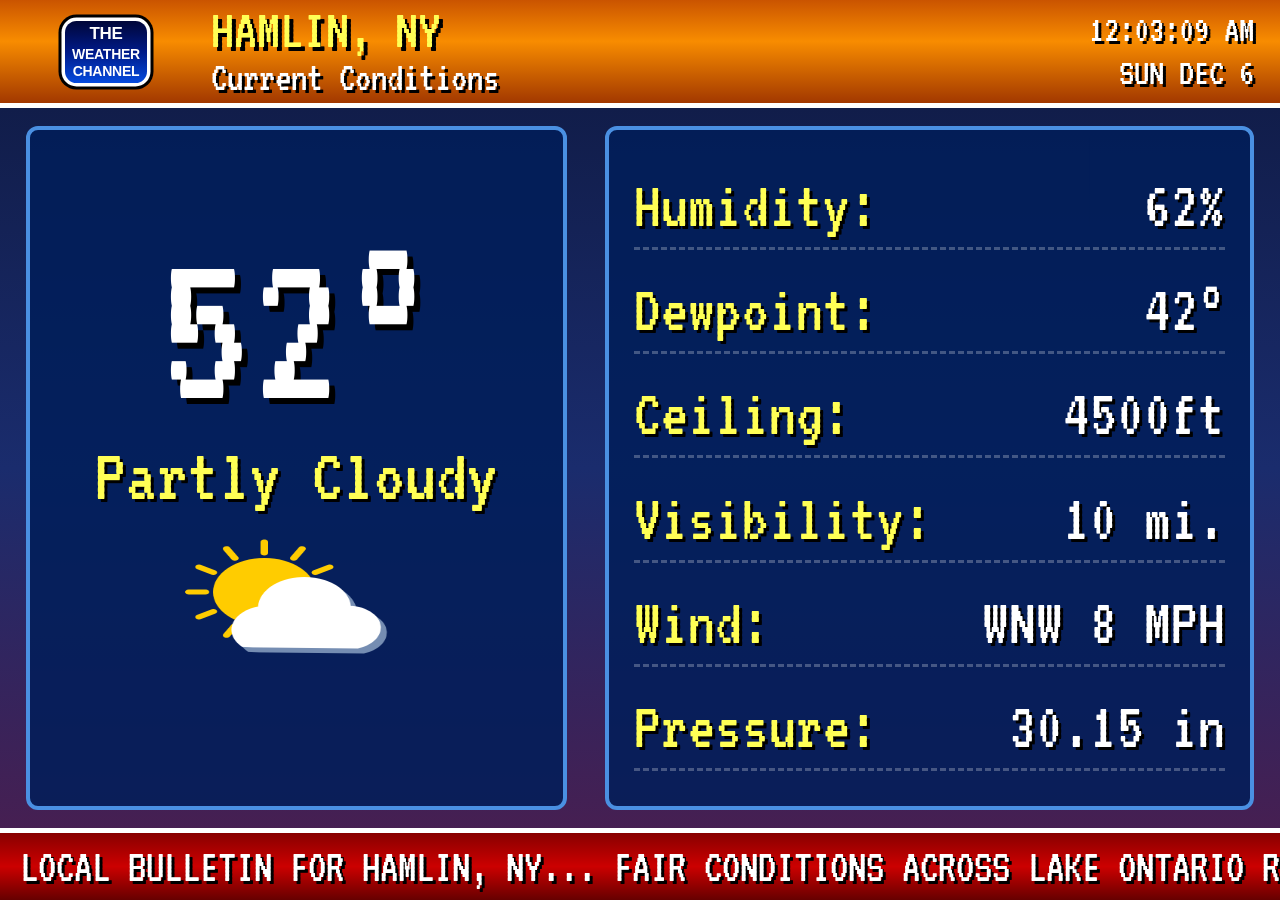
==== commit 6700b68e: "fixed moon data display" ====
--- a/weather-channel-retro/index.html
+++ b/weather-channel-retro/index.html
@@ -353,7 +353,92 @@
         .almanac-container {
             display: flex;
             flex-direction: column;
-            gap: 2vh;
+            gap: 1.5vh;
+            height: 100%;
+            max-height: 100%;
+            overflow: hidden;
+        }
+
+        .sun-box {
+            background: rgba(0, 30, 80, 0.85);
+            border: 4px solid #4a90e2;
+            border-radius: 10px;
+            padding: 12px 20px;
+            display: grid;
+            grid-template-columns: 1fr 1fr 1fr;
+            gap: 15px;
+            font-family: 'VT323', monospace;
+            font-size: clamp(22px, 2.8vw, 40px);
+            flex-shrink: 0;
+        }
+
+        .sun-col {
+            display: flex;
+            flex-direction: column;
+            align-items: center;
+            justify-content: center;
+        }
+
+        .sun-title { color: #ffff55; font-size: clamp(26px, 3.2vw, 46px); margin-bottom: 4px; }
+        .sun-val { color: #ffffff; }
+
+        .moon-box {
+            background: rgba(40, 40, 50, 0.9);
+            border: 4px solid #888;
+            border-radius: 10px;
+            padding: 12px 20px;
+            flex-grow: 1;
+            display: flex;
+            flex-direction: column;
+            align-items: center;
+            justify-content: space-evenly;
+            min-height: 0;
+            overflow: hidden;
+        }
+
+        .moon-header {
+            font-family: 'VT323', monospace;
+            font-size: clamp(28px, 3.4vw, 48px);
+            color: #ffff55;
+            margin-bottom: 2px;
+            text-shadow: 3px 3px #000;
+        }
+
+        .moon-phases {
+            display: flex;
+            justify-content: space-around;
+            width: 100%;
+            align-items: center;
+        }
+
+        .moon-item {
+            display: flex;
+            flex-direction: column;
+            align-items: center;
+            font-family: 'VT323', monospace;
+            font-size: clamp(22px, 2.4vw, 36px);
+        }
+
+        .moon-icon {
+            width: clamp(45px, 5.5vw, 85px);
+            height: clamp(45px, 5.5vw, 85px);
+            border-radius: 50%;
+            background: #000;
+            border: 3px solid #ccc;
+            margin: 6px 0;
+            position: relative;
+            overflow: hidden;
+            box-shadow: 0 0 15px rgba(255,255,255,0.25);
+            flex-shrink: 0;
+        }
+
+        .moon-icon.last { background: linear-gradient(90deg, #fff 50%, #000 50%); }
+        .moon-icon.new { background: #111; }
+        .moon-icon.first { background: linear-gradient(90deg, #000 50%, #fff 50%); }
+        .moon-icon.full { background: #fff; box-shadow: 0 0 20px #fff; }
+
+        /* Ticker Bottom Bar */
+
             height: 100%;
         }
 
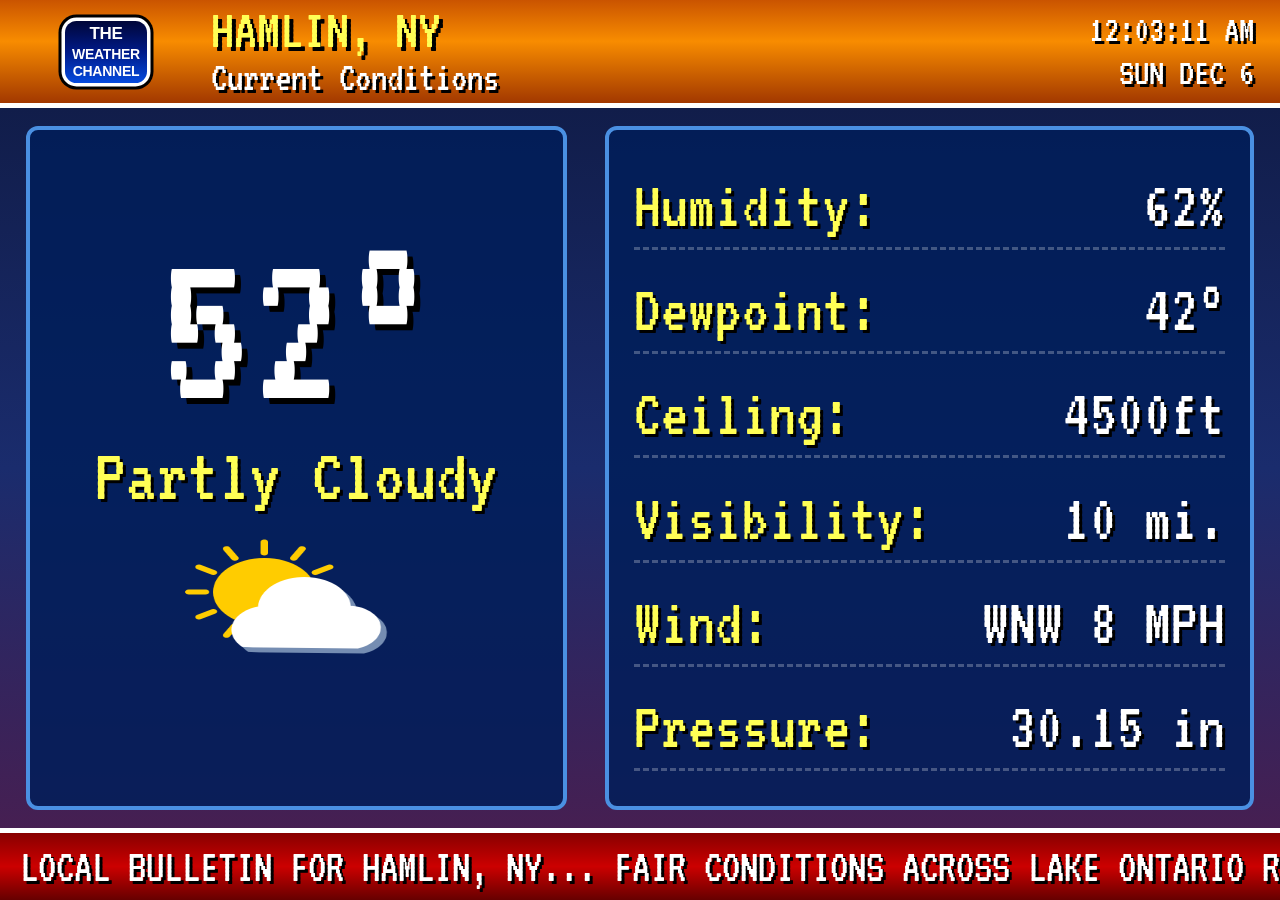
==== commit 129d7b68: "fixed display size" ====
--- a/weather-channel-retro/index.html
+++ b/weather-channel-retro/index.html
@@ -310,33 +310,43 @@
             background: rgba(10, 25, 70, 0.9);
             border: 4px solid #3c70d3;
             border-radius: 10px;
-            padding: 15px 25px;
-            display: flex;
-            flex-direction: column;
+            padding: 1.5vh 1.5vw;
+            display: flex;
+            flex-direction: column;
+            overflow: hidden;
         }
 
         .table-header {
             display: grid;
             grid-template-columns: 2.2fr 1.8fr 1fr;
             font-family: 'VT323', monospace;
-            font-size: clamp(32px, 3.6vw, 50px);
+            font-size: clamp(28px, 3.2vw, 44px);
             color: #55ffff;
             border-bottom: 3px solid #3c70d3;
             padding-bottom: 6px;
-            margin-bottom: 8px;
+            margin-bottom: 6px;
+            flex-shrink: 0;
         }
 
         .table-header span:last-child {
             text-align: right;
+        }
+
+        #regionalListRows {
+            flex-grow: 1;
+            overflow-y: auto;
+            display: flex;
+            flex-direction: column;
+            justify-content: space-around;
         }
 
         .table-row {
             display: grid;
             grid-template-columns: 2.2fr 1.8fr 1fr;
             font-family: 'VT323', monospace;
-            font-size: clamp(28px, 3.1vw, 44px);
+            font-size: clamp(22px, 2.4vw, 36px);
             color: #ffffff;
-            padding: 6px 0;
+            padding: 4px 0;
             border-bottom: 1px solid rgba(255,255,255,0.15);
             align-items: center;
         }
@@ -363,12 +373,12 @@
             background: rgba(0, 30, 80, 0.85);
             border: 4px solid #4a90e2;
             border-radius: 10px;
-            padding: 12px 20px;
+            padding: 1.2vh 1.5vw;
             display: grid;
             grid-template-columns: 1fr 1fr 1fr;
-            gap: 15px;
-            font-family: 'VT323', monospace;
-            font-size: clamp(22px, 2.8vw, 40px);
+            gap: 10px;
+            font-family: 'VT323', monospace;
+            font-size: clamp(20px, 2.2vw, 34px);
             flex-shrink: 0;
         }
 
@@ -379,15 +389,15 @@
             justify-content: center;
         }
 
-        .sun-title { color: #ffff55; font-size: clamp(26px, 3.2vw, 46px); margin-bottom: 4px; }
+        .sun-title { color: #ffff55; font-size: clamp(24px, 2.8vw, 40px); margin-bottom: 2px; }
         .sun-val { color: #ffffff; }
 
         .moon-box {
             background: rgba(40, 40, 50, 0.9);
             border: 4px solid #888;
             border-radius: 10px;
-            padding: 12px 20px;
-            flex-grow: 1;
+            padding: 1.2vh 1.5vw;
+            flex: 1;
             display: flex;
             flex-direction: column;
             align-items: center;
@@ -398,10 +408,10 @@
 
         .moon-header {
             font-family: 'VT323', monospace;
-            font-size: clamp(28px, 3.4vw, 48px);
+            font-size: clamp(24px, 2.8vw, 40px);
             color: #ffff55;
             margin-bottom: 2px;
-            text-shadow: 3px 3px #000;
+            text-shadow: 2px 2px #000;
         }
 
         .moon-phases {
@@ -416,19 +426,19 @@
             flex-direction: column;
             align-items: center;
             font-family: 'VT323', monospace;
-            font-size: clamp(22px, 2.4vw, 36px);
+            font-size: clamp(18px, 2vw, 30px);
         }
 
         .moon-icon {
-            width: clamp(45px, 5.5vw, 85px);
-            height: clamp(45px, 5.5vw, 85px);
+            width: clamp(32px, 4.5vh, 65px);
+            height: clamp(32px, 4.5vh, 65px);
             border-radius: 50%;
             background: #000;
             border: 3px solid #ccc;
-            margin: 6px 0;
+            margin: 4px 0;
             position: relative;
             overflow: hidden;
-            box-shadow: 0 0 15px rgba(255,255,255,0.25);
+            box-shadow: 0 0 12px rgba(255,255,255,0.25);
             flex-shrink: 0;
         }
 
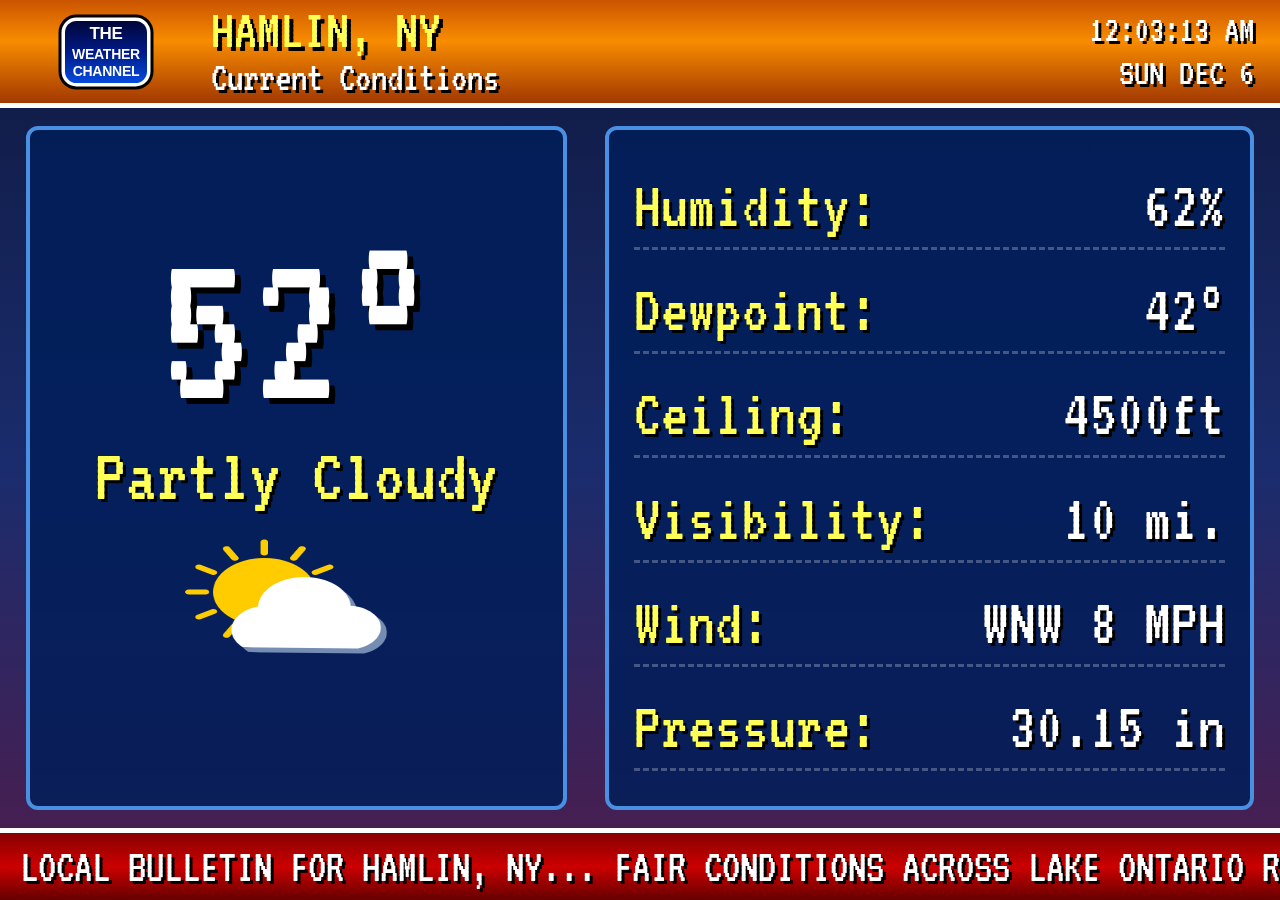
==== commit 481565d8: "fixed display" ====
--- a/weather-channel-retro/index.html
+++ b/weather-channel-retro/index.html
@@ -310,7 +310,7 @@
             background: rgba(10, 25, 70, 0.9);
             border: 4px solid #3c70d3;
             border-radius: 10px;
-            padding: 1.5vh 1.5vw;
+            padding: 1.2vh 1.5vw;
             display: flex;
             flex-direction: column;
             overflow: hidden;
@@ -320,11 +320,126 @@
             display: grid;
             grid-template-columns: 2.2fr 1.8fr 1fr;
             font-family: 'VT323', monospace;
-            font-size: clamp(28px, 3.2vw, 44px);
+            font-size: clamp(24px, 2.6vw, 38px);
             color: #55ffff;
             border-bottom: 3px solid #3c70d3;
-            padding-bottom: 6px;
-            margin-bottom: 6px;
+            padding-bottom: 4px;
+            margin-bottom: 4px;
+            flex-shrink: 0;
+        }
+
+        .table-header span:last-child {
+            text-align: right;
+        }
+
+        #regionalListRows {
+            flex-grow: 1;
+            overflow: hidden;
+            display: flex;
+            flex-direction: column;
+            justify-content: space-evenly;
+        }
+
+        .table-row {
+            display: grid;
+            grid-template-columns: 2.2fr 1.8fr 1fr;
+            font-family: 'VT323', monospace;
+            font-size: clamp(18px, 1.95vw, 30px);
+            color: #ffffff;
+            padding: 2px 0;
+            border-bottom: 1px solid rgba(255,255,255,0.15);
+            align-items: center;
+        }
+
+        .table-row span:last-child {
+            text-align: right;
+        }
+
+        .table-row:nth-child(even) {
+            background: rgba(255, 255, 255, 0.05);
+        }
+
+        /* --- PAGE 4: Sun & Moon Almanac --- */
+        .almanac-container {
+            display: flex;
+            flex-direction: column;
+            gap: 1.2vh;
+            height: 100%;
+            max-height: 100%;
+            overflow: hidden;
+        }
+
+        .sun-box {
+            background: rgba(0, 30, 80, 0.85);
+            border: 4px solid #4a90e2;
+            border-radius: 10px;
+            padding: 1vh 1.5vw;
+            display: grid;
+            grid-template-columns: 1fr 1fr 1fr;
+            gap: 10px;
+            font-family: 'VT323', monospace;
+            font-size: clamp(18px, 2vw, 30px);
+            flex-shrink: 0;
+        }
+
+        .sun-col {
+            display: flex;
+            flex-direction: column;
+            align-items: center;
+            justify-content: center;
+        }
+
+        .sun-title { color: #ffff55; font-size: clamp(22px, 2.4vw, 36px); margin-bottom: 2px; }
+        .sun-val { color: #ffffff; }
+
+        .moon-box {
+            background: rgba(40, 40, 50, 0.9);
+            border: 4px solid #888;
+            border-radius: 10px;
+            padding: 1vh 1.5vw;
+            flex: 1;
+            max-height: 48vh;
+            display: flex;
+            flex-direction: column;
+            align-items: center;
+            justify-content: space-evenly;
+            min-height: 0;
+            overflow: hidden;
+        }
+
+        .moon-header {
+            font-family: 'VT323', monospace;
+            font-size: clamp(22px, 2.5vw, 36px);
+            color: #ffff55;
+            margin-bottom: 2px;
+            text-shadow: 2px 2px #000;
+        }
+
+        .moon-phases {
+            display: flex;
+            justify-content: space-around;
+            width: 100%;
+            align-items: center;
+        }
+
+        .moon-item {
+            display: flex;
+            flex-direction: column;
+            align-items: center;
+            font-family: 'VT323', monospace;
+            font-size: clamp(16px, 1.8vw, 26px);
+        }
+
+        .moon-icon {
+            width: clamp(28px, 3.8vh, 48px);
+            height: clamp(28px, 3.8vh, 48px);
+            border-radius: 50%;
+            background: #000;
+            border: 3px solid #ccc;
+            margin: 4px 0;
+            position: relative;
+            overflow: hidden;
+            box-shadow: 0 0 10px rgba(255,255,255,0.25);
             flex-shrink: 0;
         }
 
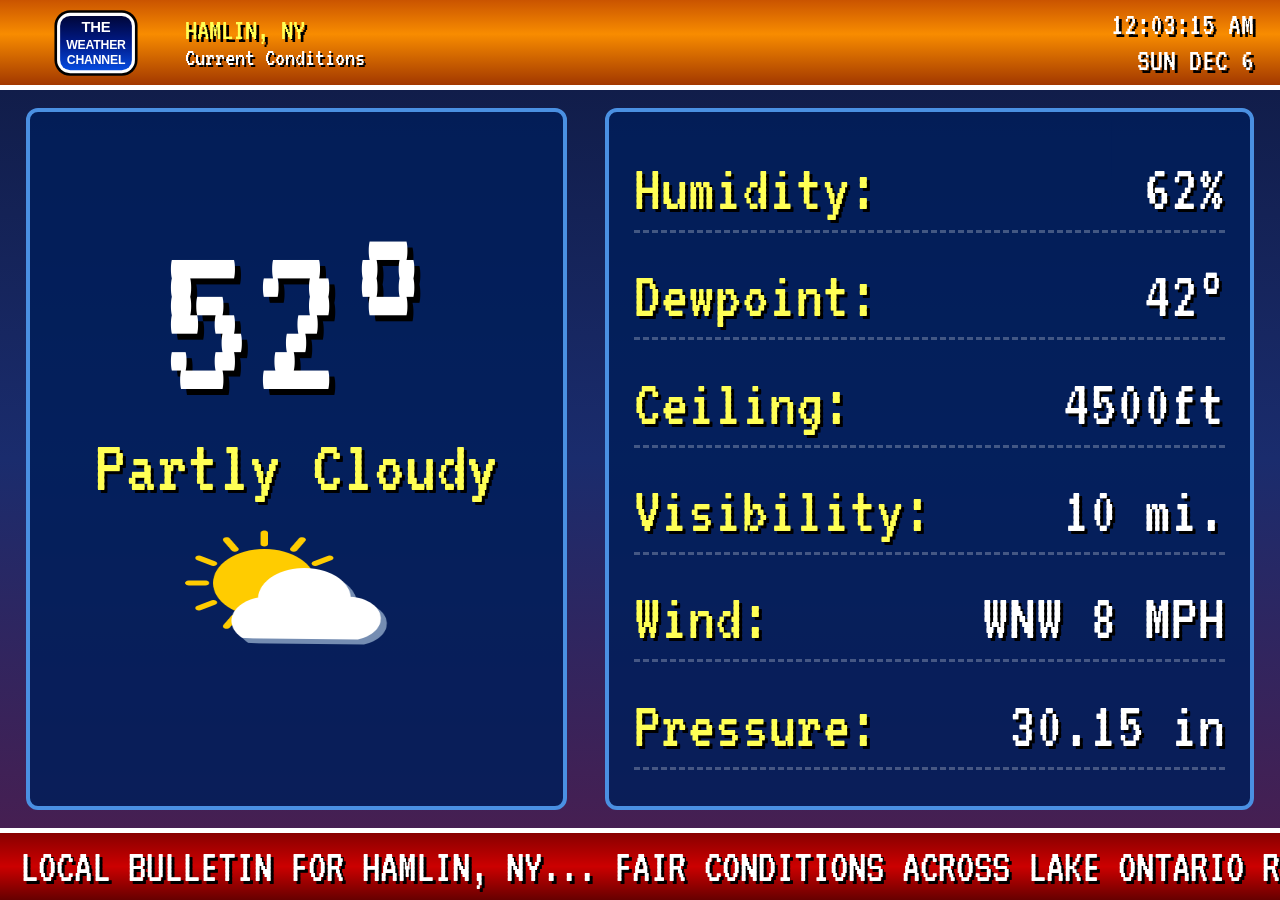
==== commit e0304812: "still fixing display issues" ====
--- a/weather-channel-retro/index.html
+++ b/weather-channel-retro/index.html
@@ -50,8 +50,8 @@
 
         /* Header (Scaled Sizes for Full Screen) */
         .header {
-            height: 12vh;
-            min-height: 90px;
+            height: 10vh;
+            min-height: 75px;
             background: linear-gradient(to bottom, #ca5400, #f88c00 40%, #a23800);
             border-bottom: 5px solid #fff;
             display: flex;
@@ -68,7 +68,7 @@
             display: flex;
             align-items: center;
             justify-content: center;
-            min-width: 150px;
+            min-width: 140px;
             height: 90%;
             cursor: pointer;
             transition: transform 0.1s ease;
@@ -79,37 +79,37 @@
         }
 
         .logo-svg {
-            width: 160px;
-            height: 80px;
+            width: 140px;
+            height: 70px;
             max-height: 100%;
         }
 
         .header-title-box {
             display: flex;
             flex-direction: column;
-            margin-left: 2vw;
+            margin-left: 1.5vw;
             flex-grow: 1;
         }
 
         .location-name {
             font-family: 'VT323', monospace;
-            font-size: clamp(38px, 4.5vw, 65px);
+            font-size: clamp(20px, 2.4vw, 36px);
             color: #ffff55;
-            text-shadow: 4px 4px #000;
-            line-height: 0.9;
+            text-shadow: 3px 3px #000;
+            line-height: 0.95;
         }
 
         .page-title {
             font-family: 'VT323', monospace;
-            font-size: clamp(28px, 3.2vw, 48px);
+            font-size: clamp(18px, 2.0vw, 30px);
             color: #ffffff;
-            text-shadow: 3px 3px #000;
+            text-shadow: 2px 2px #000;
         }
 
         .header-clock {
             text-align: right;
             font-family: 'VT323', monospace;
-            font-size: clamp(26px, 3vw, 42px);
+            font-size: clamp(22px, 2.5vw, 36px);
             color: #ffffff;
             text-shadow: 3px 3px #000;
             line-height: 1.1;
@@ -310,7 +310,7 @@
             background: rgba(10, 25, 70, 0.9);
             border: 4px solid #3c70d3;
             border-radius: 10px;
-            padding: 1.2vh 1.5vw;
+            padding: 1vh 1.5vw;
             display: flex;
             flex-direction: column;
             overflow: hidden;
@@ -320,7 +320,7 @@
             display: grid;
             grid-template-columns: 2.2fr 1.8fr 1fr;
             font-family: 'VT323', monospace;
-            font-size: clamp(24px, 2.6vw, 38px);
+            font-size: clamp(20px, 2.2vw, 32px);
             color: #55ffff;
             border-bottom: 3px solid #3c70d3;
             padding-bottom: 4px;
@@ -344,9 +344,9 @@
             display: grid;
             grid-template-columns: 2.2fr 1.8fr 1fr;
             font-family: 'VT323', monospace;
-            font-size: clamp(18px, 1.95vw, 30px);
+            font-size: clamp(12px, 1.25vw, 19px);
             color: #ffffff;
-            padding: 2px 0;
+            padding: 0px 0;
             border-bottom: 1px solid rgba(255,255,255,0.15);
             align-items: center;
         }
@@ -440,120 +440,6 @@
             position: relative;
             overflow: hidden;
             box-shadow: 0 0 10px rgba(255,255,255,0.25);
-            flex-shrink: 0;
-        }
-
-        .table-header span:last-child {
-            text-align: right;
-        }
-
-        #regionalListRows {
-            flex-grow: 1;
-            overflow-y: auto;
-            display: flex;
-            flex-direction: column;
-            justify-content: space-around;
-        }
-
-        .table-row {
-            display: grid;
-            grid-template-columns: 2.2fr 1.8fr 1fr;
-            font-family: 'VT323', monospace;
-            font-size: clamp(22px, 2.4vw, 36px);
-            color: #ffffff;
-            padding: 4px 0;
-            border-bottom: 1px solid rgba(255,255,255,0.15);
-            align-items: center;
-        }
-
-        .table-row span:last-child {
-            text-align: right;
-        }
-
-        .table-row:nth-child(even) {
-            background: rgba(255, 255, 255, 0.05);
-        }
-
-        /* --- PAGE 4: Sun & Moon Almanac --- */
-        .almanac-container {
-            display: flex;
-            flex-direction: column;
-            gap: 1.5vh;
-            height: 100%;
-            max-height: 100%;
-            overflow: hidden;
-        }
-
-        .sun-box {
-            background: rgba(0, 30, 80, 0.85);
-            border: 4px solid #4a90e2;
-            border-radius: 10px;
-            padding: 1.2vh 1.5vw;
-            display: grid;
-            grid-template-columns: 1fr 1fr 1fr;
-            gap: 10px;
-            font-family: 'VT323', monospace;
-            font-size: clamp(20px, 2.2vw, 34px);
-            flex-shrink: 0;
-        }
-
-        .sun-col {
-            display: flex;
-            flex-direction: column;
-            align-items: center;
-            justify-content: center;
-        }
-
-        .sun-title { color: #ffff55; font-size: clamp(24px, 2.8vw, 40px); margin-bottom: 2px; }
-        .sun-val { color: #ffffff; }
-
-        .moon-box {
-            background: rgba(40, 40, 50, 0.9);
-            border: 4px solid #888;
-            border-radius: 10px;
-            padding: 1.2vh 1.5vw;
-            flex: 1;
-            display: flex;
-            flex-direction: column;
-            align-items: center;
-            justify-content: space-evenly;
-            min-height: 0;
-            overflow: hidden;
-        }
-
-        .moon-header {
-            font-family: 'VT323', monospace;
-            font-size: clamp(24px, 2.8vw, 40px);
-            color: #ffff55;
-            margin-bottom: 2px;
-            text-shadow: 2px 2px #000;
-        }
-
-        .moon-phases {
-            display: flex;
-            justify-content: space-around;
-            width: 100%;
-            align-items: center;
-        }
-
-        .moon-item {
-            display: flex;
-            flex-direction: column;
-            align-items: center;
-            font-family: 'VT323', monospace;
-            font-size: clamp(18px, 2vw, 30px);
-        }
-
-        .moon-icon {
-            width: clamp(32px, 4.5vh, 65px);
-            height: clamp(32px, 4.5vh, 65px);
-            border-radius: 50%;
-            background: #000;
-            border: 3px solid #ccc;
-            margin: 4px 0;
-            position: relative;
-            overflow: hidden;
-            box-shadow: 0 0 12px rgba(255,255,255,0.25);
             flex-shrink: 0;
         }
 
@@ -1122,9 +1008,7 @@
                 { name: "ROCHESTER, NY", cond: "P CLOUDY", temp: 53 },
                 { name: "BUFFALO, NY", cond: "P CLOUDY", temp: 51 },
                 { name: "SYRACUSE, NY", cond: "CLEAR", temp: 49 },
-                { name: "ALBANY, NY", cond: "CLEAR", temp: 48 },
-                { name: "BINGHAMTON, NY", cond: "P CLOUDY", temp: 46 },
-                { name: "TORONTO, ON", cond: "M CLOUDY", temp: 50 }
+                { name: "ALBANY, NY", cond: "CLEAR", temp: 48 }
             ],
             mapCities: [
                 { name: "Hamlin", temp: 52, x: 0.70, y: 0.30 },
@@ -1293,7 +1177,8 @@
             // Render Aligned Regional List
             const listEl = document.getElementById('regionalListRows');
             listEl.innerHTML = '';
-            weatherData.regional.forEach(item => {
+            const displayRegional = weatherData.regional.slice(0, 5);
+            displayRegional.forEach(item => {
                 const row = document.createElement('div');
                 row.className = 'table-row';
                 row.innerHTML = `<span>${item.name}</span><span>${item.cond}</span><span>${item.temp}</span>`;
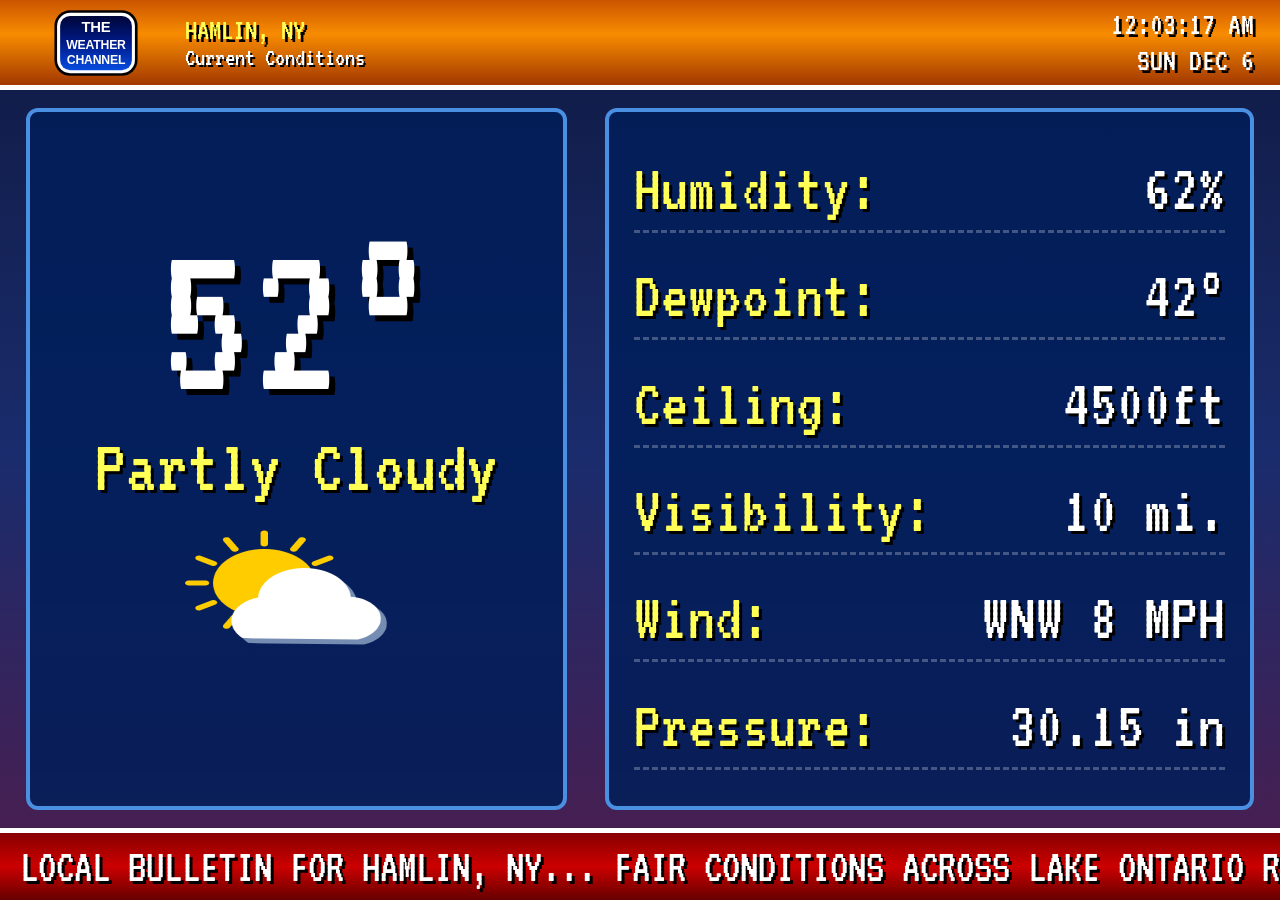
==== commit e68bd69f: "even more display issues" ====
--- a/weather-channel-retro/index.html
+++ b/weather-channel-retro/index.html
@@ -397,12 +397,10 @@
             border: 4px solid #888;
             border-radius: 10px;
             padding: 1vh 1.5vw;
-            flex: 1;
-            max-height: 48vh;
-            display: flex;
-            flex-direction: column;
-            align-items: center;
-            justify-content: space-evenly;
+            display: flex;
+            flex-direction: column;
+            align-items: center;
+            justify-content: center;
             min-height: 0;
             overflow: hidden;
         }
@@ -411,7 +409,7 @@
             font-family: 'VT323', monospace;
             font-size: clamp(22px, 2.5vw, 36px);
             color: #ffff55;
-            margin-bottom: 2px;
+            margin-bottom: 6px;
             text-shadow: 2px 2px #000;
         }
 
@@ -428,6 +426,7 @@
             align-items: center;
             font-family: 'VT323', monospace;
             font-size: clamp(16px, 1.8vw, 26px);
+            color: #ffffff;
         }
 
         .moon-icon {
@@ -436,7 +435,7 @@
             border-radius: 50%;
             background: #000;
             border: 3px solid #ccc;
-            margin: 4px 0;
+            margin: 6px 0 0 0;
             position: relative;
             overflow: hidden;
             box-shadow: 0 0 10px rgba(255,255,255,0.25);
@@ -936,24 +935,20 @@
                             <div class="moon-header">Moon Data</div>
                             <div class="moon-phases">
                                 <div class="moon-item">
-                                    <span>Last</span>
+                                    <span>Last (<span id="moonLastDate">Apr 10</span>)</span>
                                     <div class="moon-icon last"></div>
-                                    <span id="moonLastDate">Apr 10</span>
                                 </div>
                                 <div class="moon-item">
-                                    <span>New</span>
+                                    <span>New (<span id="moonNewDate">Apr 17</span>)</span>
                                     <div class="moon-icon new"></div>
-                                    <span id="moonNewDate">Apr 17</span>
                                 </div>
                                 <div class="moon-item">
-                                    <span>First</span>
+                                    <span>First (<span id="moonFirstDate">Apr 23</span>)</span>
                                     <div class="moon-icon first"></div>
-                                    <span id="moonFirstDate">Apr 23</span>
                                 </div>
                                 <div class="moon-item">
-                                    <span>Full</span>
+                                    <span>Full (<span id="moonFullDate">May 1</span>)</span>
                                     <div class="moon-icon full"></div>
-                                    <span id="moonFullDate">May 1</span>
                                 </div>
                             </div>
                         </div>
@@ -1174,7 +1169,7 @@
             }
             drawRetroIcon('canvas-summary', weatherData.condition);
 
-            // Render Aligned Regional List
+            // Render Aligned Regional List (Restricted to 5 cities for guaranteed fit)
             const listEl = document.getElementById('regionalListRows');
             listEl.innerHTML = '';
             const displayRegional = weatherData.regional.slice(0, 5);
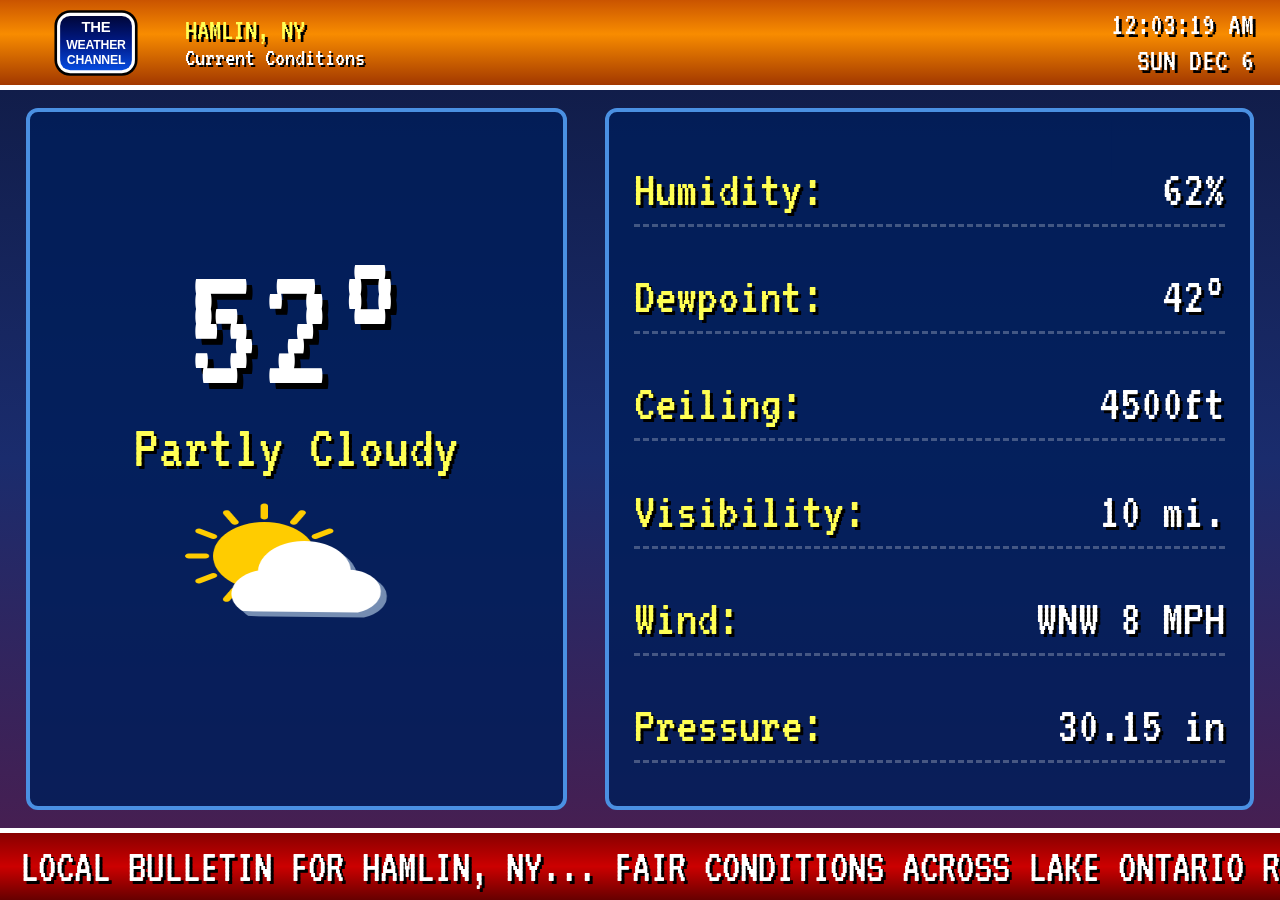
==== commit 291edfae: "font too big" ====
--- a/weather-channel-retro/index.html
+++ b/weather-channel-retro/index.html
@@ -546,7 +546,7 @@
 
         .temp-large {
             font-family: 'VT323', monospace;
-            font-size: clamp(150px, 18vw, 270px);
+            font-size: clamp(120px, 14.4vw, 216px);
             color: #ffffff;
             text-shadow: 6px 6px #000;
             line-height: 0.85;
@@ -554,7 +554,7 @@
 
         .condition-text {
             font-family: 'VT323', monospace;
-            font-size: clamp(54px, 6vw, 84px);
+            font-size: clamp(43px, 4.8vw, 67px);
             color: #ffff55;
             text-shadow: 3px 3px #000;
             margin: 10px 0;
@@ -576,7 +576,7 @@
             display: flex;
             justify-content: space-between;
             font-family: 'VT323', monospace;
-            font-size: clamp(45px, 5.2vw, 75px);
+            font-size: clamp(36px, 4.15vw, 60px);
             border-bottom: 3px dashed rgba(255,255,255,0.25);
             padding: 8px 0;
         }
